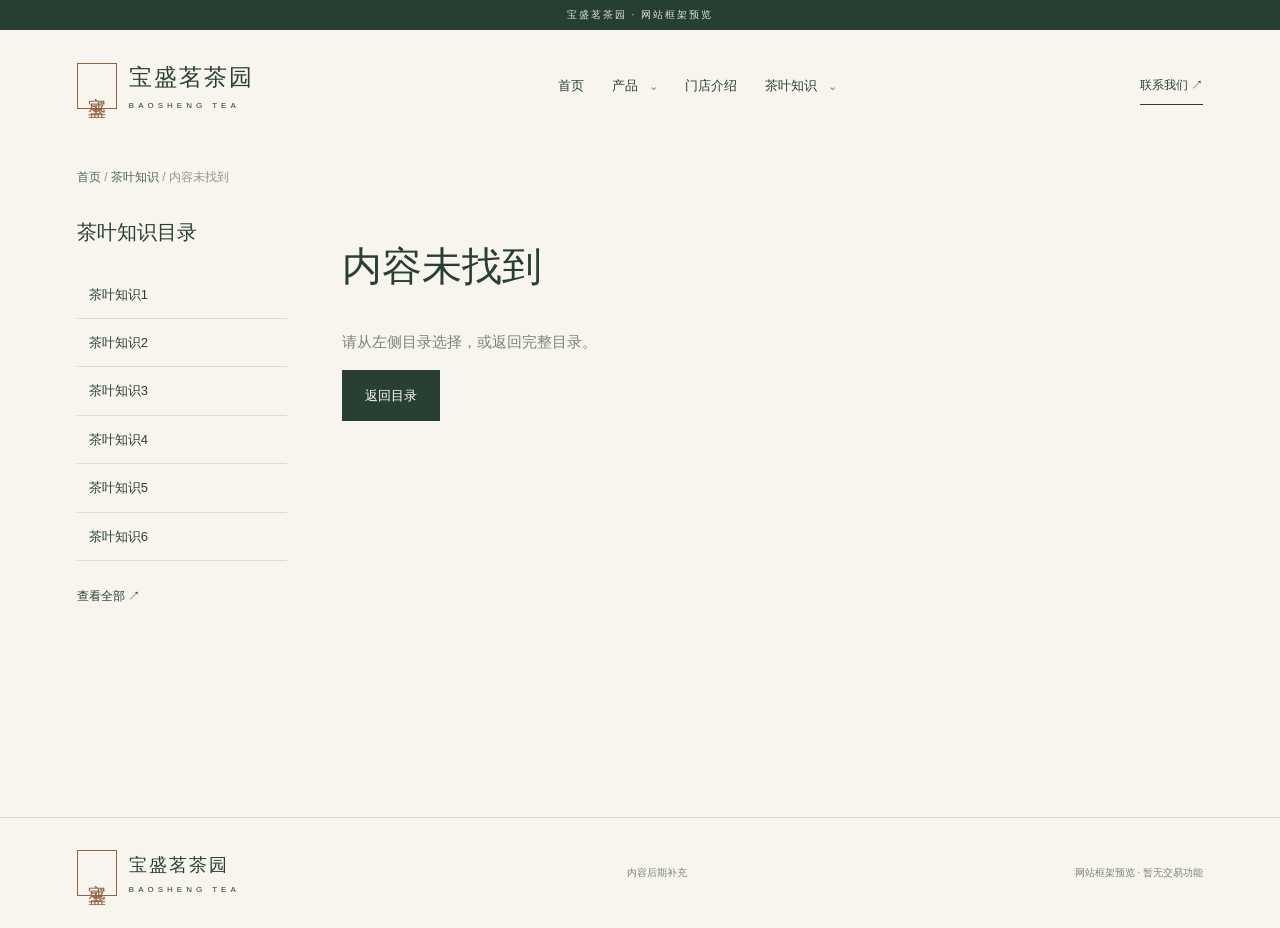
==== article.html @ 12dbf2d1 "Separate product and tea article catalogs from store homepage" ====
<!doctype html><html lang="zh-CN"><head><meta charset="utf-8"><meta name="viewport" content="width=device-width,initial-scale=1"><meta name="theme-color" content="#253d32"><meta name="description" content="宝盛茗茶园网站框架，门店、产品与茶叶知识内容后期补充。"><title>茶叶知识详情 · 宝盛茗茶园</title><link rel="stylesheet" href="style.css"></head><body data-page="article"><a class="skip" href="#main">跳到正文</a><div class="sample">宝盛茗茶园 · 网站框架预览</div><header><a class="brand" href="index.html"><span class="seal">宝盛</span><span>宝盛茗茶园<small>BAOSHENG TEA</small></span></a><nav aria-label="主导航"><a class="home-link" href="index.html">首页</a><details class="nav-group"><summary>产品 <span>⌄</span></summary><div class="nav-dropdown"><a class="menu-all" href="products.html">全部产品 ↗</a><div id="product-menu"></div></div></details><a href="index.html#story">门店介绍</a><details class="nav-group"><summary>茶叶知识 <span>⌄</span></summary><div class="nav-dropdown"><a class="menu-all" href="knowledge.html">全部茶叶知识 ↗</a><div id="knowledge-menu"></div></div></details></nav><a class="contact-link" href="index.html#contact">联系我们 ↗</a></header><main id="main"><section class="detail-wrap wrap"><p class="breadcrumb"><a href="index.html">首页</a> / <a href="knowledge.html">茶叶知识</a> / <span id="crumb-title">详情</span></p><div class="detail-layout"><aside class="catalog-sidebar"><h2>茶叶知识目录</h2><div id="detail-list" class="catalog-list"></div><a class="text-link" href="knowledge.html">查看全部 ↗</a></aside><div id="detail-content" class="detail-content"></div></div></section></main><footer><a class="brand" href="index.html"><span class="seal">宝盛</span><span>宝盛茗茶园<small>BAOSHENG TEA</small></span></a><p>内容后期补充</p><small>网站框架预览 · 暂无交易功能</small></footer><script src="content.js"></script><script src="app.js"></script></body></html>
---- style.css ----
:root{--ink:#293f33;--paper:#f7f5ee;--muted:#7c8577;--line:#d9dece;--soft:#e9ecdf;--serif:'Songti SC','STSong','SimSun',serif}*{box-sizing:border-box}html{scroll-behavior:smooth;scroll-padding-top:30px}body{margin:0;background:var(--paper);color:var(--ink);font:15px/1.8 Arial,'Microsoft YaHei',sans-serif}a{color:inherit;text-decoration:none}button,input,summary{font:inherit}a,summary,input{-webkit-tap-highlight-color:transparent}a:focus-visible,summary:focus-visible,input:focus-visible{outline:2px solid #a77546;outline-offset:5px}button,summary{cursor:pointer}.skip{position:absolute;top:-100px;background:var(--ink);color:white;padding:10px;z-index:20}.skip:focus{top:0}.sample{text-align:center;background:#273e32;color:#dce3d2;padding:6px;font-size:10px;letter-spacing:2px}header{max-width:1440px;margin:auto;padding:0 6%;height:112px;display:flex;align-items:center;justify-content:space-between;gap:25px;position:relative;z-index:5}.brand{display:flex;align-items:center;gap:12px;font:23px var(--serif);letter-spacing:2px;white-space:nowrap}.brand small{display:block;font:8px Arial;letter-spacing:4px;margin-top:8px}.seal{border:1px solid #946244;color:#946244;width:40px;height:46px;display:grid;place-items:center;writing-mode:vertical-rl;font-size:18px;letter-spacing:3px}header nav{display:flex;align-items:center;gap:28px;font-size:13px}header nav>a:hover,summary:hover{color:#987349}.contact-link{font-size:12px;border-bottom:1px solid var(--ink);padding:8px 0}.nav-group{position:relative}.nav-group summary{list-style:none;display:flex;align-items:center;gap:12px;padding:16px 0}.nav-group summary::-webkit-details-marker{display:none}.nav-group[open] summary{color:#93714b}.nav-group[open] summary span{transform:rotate(180deg)}.nav-dropdown{position:absolute;top:100%;left:-25px;width:230px;background:var(--paper);border:1px solid var(--line);box-shadow:0 12px 25px #273e3218;padding:12px;max-height:65vh;overflow-y:auto}.nav-dropdown a{display:block;padding:10px 14px;font-size:13px;border-bottom:1px solid #d9dece70}.nav-dropdown a:hover{background:var(--soft)}.nav-dropdown .menu-all{color:#8b6b45;font-size:12px;border-bottom:1px solid var(--line)}.wrap{max-width:1440px;margin:auto;padding:65px 6%}.eyebrow{font-size:10px;letter-spacing:3px;font-weight:600;color:#738268}h1,h2,h3{font-family:var(--serif);font-weight:400}h1{font-size:48px;line-height:1.4}h2{font-size:32px;line-height:1.5;margin:15px 0}h3{font-size:23px;line-height:1.5}p{color:var(--muted)}.hero{max-width:1440px;margin:auto;display:grid;grid-template-columns:1.05fr 1fr;gap:7%;padding:10px 6% 65px}.hero-art{position:relative;min-height:490px;overflow:hidden;background:#c7cfb8}.hero-art svg{display:block;position:absolute;width:100%;height:100%;inset:0;opacity:.65}.image-caption{position:absolute;left:25px;bottom:25px;right:25px;padding:18px 23px;background:#f7f5eeec;border:1px solid #fff8;display:flex;justify-content:space-between;gap:15px;align-items:center}.image-caption span{font-size:11px;letter-spacing:2px;color:var(--muted)}.image-caption strong{font:20px var(--serif);font-weight:400}.hero-copy{align-self:center;padding:25px 0}.hero h1{font-size:clamp(35px,3.9vw,57px);white-space:nowrap;letter-spacing:2px;margin:24px 0}.hero h2{font-size:24px}.hero .intro{min-height:68px;font-size:14px}.small-rule{display:block;width:38px;height:1px;background:#a8b29c;margin:30px 0}.button{display:inline-flex;gap:50px;align-items:center;justify-content:space-between;background:var(--ink);color:white;padding:14px 23px;font-size:13px}.button:hover{background:#466044}.store-story{border-top:1px solid var(--line);display:grid;grid-template-columns:1fr 1.5fr;gap:70px}.store-story>div>p{font-size:13px}.store-facts{display:grid;grid-template-columns:repeat(3,1fr);gap:25px}.store-facts article{padding-top:20px}.store-facts span{font-size:12px;color:#a9b298}.store-facts h3{font-size:20px}.store-facts p{font-size:13px}.store-gallery{background:var(--soft)}.section-head{display:flex;justify-content:space-between;align-items:end;gap:25px}.section-head>p{font-size:13px}.gallery-grid{display:grid;grid-template-columns:1fr 1fr;gap:25px;margin-top:22px}.picture-placeholder{background:#e5e8dc;min-height:245px;display:flex;align-items:center;justify-content:center;flex-direction:column;gap:13px;border:1px dashed #b0bba1;color:#7f8b73}.picture-placeholder span{font-size:11px;letter-spacing:2px}.picture-placeholder strong{font:19px var(--serif);font-weight:400}.gallery-grid .picture-placeholder{background:#f3f3e9;min-height:280px}.explore-links{display:grid;grid-template-columns:1fr 1fr;gap:50px}.explore-links>a{padding:15px 0;border-bottom:1px solid var(--line)}.explore-links>a:hover h2{color:#99774e}.explore-links span{font-size:10px;letter-spacing:2px;color:#8b947e}.explore-links h2{display:flex;justify-content:space-between}.explore-links b{font:22px Arial}.explore-links p{font-size:12px}.contact{display:grid;grid-template-columns:1fr 1fr;gap:80px;background:var(--soft);max-width:1268px;margin:20px auto 70px}.contact p{font-size:13px}.contact-info h3{margin-top:10px}.contact-info p{display:flex;justify-content:space-between;border-bottom:1px solid #cfd5c3;padding-bottom:10px}footer{border-top:1px solid var(--line);padding:32px 6%;display:flex;align-items:center;justify-content:space-between;gap:20px}footer .brand{font-size:18px}footer p,footer>small{font-size:10px;color:var(--muted)}.page-heading{padding-top:25px;padding-bottom:30px;background:#edf0e4}.page-heading h1{margin:20px 0}.page-heading>p:last-child{font-size:13px}.breadcrumb{font-size:12px;color:#8e9586;margin:0 0 30px}.breadcrumb a{color:#52664d}.catalog-layout{display:grid;grid-template-columns:220px 1fr;gap:55px;padding-top:45px;min-height:65vh}.catalog-sidebar h2{font:20px var(--serif);margin:0 0 25px}.catalog-sidebar label{display:block;font-size:11px;color:var(--muted);margin-bottom:7px}.catalog-sidebar input{width:100%;min-width:0;background:transparent;border:1px solid #c9d1bd;padding:11px;font-size:12px;color:var(--ink);border-radius:0}.catalog-sidebar #catalog-count{font-size:11px;margin:12px 0}.catalog-list{display:flex;flex-direction:column;max-height:55vh;overflow-y:auto}.catalog-list a{border-bottom:1px solid var(--line);padding:12px;font-size:13px}.catalog-list a:hover,.catalog-list a.selected{background:var(--soft);color:#3d5236}.catalog-list a.selected{border-left:3px solid #586e43}.catalog-main>.section-head h2{font-size:23px;margin:0 0 25px}.catalog-cards{display:grid;grid-template-columns:repeat(2,minmax(0,1fr));gap:35px 25px}.catalog-card{display:block;min-width:0;border-bottom:1px solid var(--line);padding-bottom:20px}.catalog-card:hover h3{color:#a07c4e}.catalog-card .picture-placeholder{min-height:220px}.catalog-card h3{margin:17px 0 8px}.catalog-card p{font-size:12px;margin:7px 0}.catalog-card .price-preview{color:#68795a}.card-more{display:block;font-size:12px;margin-top:18px}.article-number{font:43px var(--serif);color:#b4bea6;display:block;margin:10px 0 22px}.catalog-sidebar .text-link{display:block;font-size:12px;margin-top:25px}.detail-wrap{padding-top:25px;min-height:75vh}.detail-layout{display:grid;grid-template-columns:210px minmax(0,1fr);gap:55px}.product-overview{display:grid;grid-template-columns:minmax(0,1.05fr) minmax(0,1fr);gap:35px}.product-picture{min-height:340px}.product-summary{padding-top:8px}.product-summary h1{font-size:38px;margin:20px 0}.detail-price{color:#967145;font-size:18px;border-bottom:1px solid var(--line);padding-bottom:25px}.specs{display:grid;grid-template-columns:60px 1fr;gap:15px;font-size:12px;color:var(--muted)}.specs dd{margin:0}.detail-section{border-top:1px solid var(--line);margin-top:40px;padding-top:15px}.detail-section h2{font-size:25px}.detail-section p{font-size:14px;white-space:pre-wrap;overflow-wrap:anywhere}.detail-pager{display:flex;justify-content:space-between;flex-wrap:wrap;gap:20px;border-top:1px solid var(--line);padding:25px 0 0;margin-top:50px;font-size:12px}.article-body{min-height:270px}.article-description{font-size:14px}.detail-content>h1{margin-top:20px;font-size:40px}#empty-result{padding:35px;background:var(--soft);font-size:14px}[hidden]{display:none!important}@media(max-width:1000px){header{padding:0 4%;gap:15px}header nav{gap:18px}.brand{font-size:20px}.contact-link{display:none}.hero{padding-left:4%;padding-right:4%;gap:5%}.hero-art{min-height:420px}.wrap{padding-left:4%;padding-right:4%}.catalog-layout,.detail-layout{grid-template-columns:180px minmax(0,1fr);gap:30px}.store-story{gap:35px;grid-template-columns:1fr}.contact{margin:15px 4% 50px}.product-overview{grid-template-columns:1fr}.product-picture{min-height:290px}.product-summary h1{font-size:32px}.product-summary .eyebrow{margin-top:0}}@media(max-width:640px){header{height:auto;min-height:115px;flex-wrap:wrap;justify-content:center;gap:6px;padding-top:18px;padding-bottom:5px}.brand{font-size:21px}header nav{justify-content:space-between;width:100%;gap:10px;font-size:12px}header nav>a{padding:13px 0}.nav-group summary{padding:13px 0;gap:8px}.nav-dropdown{left:0;width:200px}.nav-group:last-child .nav-dropdown{left:auto;right:0}.hero{display:flex;flex-direction:column-reverse;padding-top:15px;gap:25px;padding-bottom:35px}.hero-copy{width:100%;padding:10px 0}.hero h1{font-size:39px;letter-spacing:1px;margin:15px 0}.hero h2{font-size:21px}.small-rule{margin:20px 0}.hero .intro{min-height:20px;margin-bottom:20px}.hero-art{min-height:360px;width:100%}.image-caption{left:18px;right:18px;bottom:18px;padding:15px}.image-caption strong{font-size:18px}.wrap{padding-top:35px;padding-bottom:35px}h2{font-size:27px}.store-facts{grid-template-columns:1fr;gap:0}.store-facts article{display:grid;grid-template-columns:35px 1fr 1fr;align-items:center;border-bottom:1px solid var(--line);padding:14px 0;gap:10px}.store-facts h3{margin:0;font-size:18px}.store-facts p{text-align:right}.store-story{gap:12px}.gallery-grid{grid-template-columns:1fr;gap:15px}.gallery-grid .picture-placeholder{min-height:220px}.explore-links{gap:22px}.explore-links h2{font-size:24px}.explore-links span{font-size:8px;letter-spacing:1px}.contact{grid-template-columns:1fr;gap:5px;padding:25px}.contact h2{margin:10px 0}.contact-info h3{font-size:21px}footer{flex-wrap:wrap;padding:25px 4%;gap:15px}footer>small{width:100%}.page-heading h1{font-size:37px}.catalog-layout,.detail-layout{grid-template-columns:1fr;gap:30px}.catalog-sidebar{border-bottom:1px solid var(--line);padding-bottom:20px}.catalog-sidebar h2{font-size:18px;margin-bottom:15px}.catalog-list{flex-direction:row;max-height:none;overflow-x:auto;gap:8px;padding:5px 0}.catalog-list a{white-space:nowrap;background:#edf0e4;border:1px solid var(--line);padding:8px 12px;font-size:12px}.catalog-list a.selected{border:1px solid var(--ink)}.catalog-cards{gap:25px 15px}.catalog-card .picture-placeholder{min-height:155px}.catalog-card .picture-placeholder strong{font-size:15px}.catalog-card h3{font-size:21px}.product-picture{min-height:300px}.detail-layout .catalog-sidebar .text-link{margin-top:12px}.detail-content>h1{font-size:32px}.breadcrumb{margin-bottom:20px}.article-body{min-height:200px}}@media(prefers-reduced-motion:reduce){html{scroll-behavior:auto}}
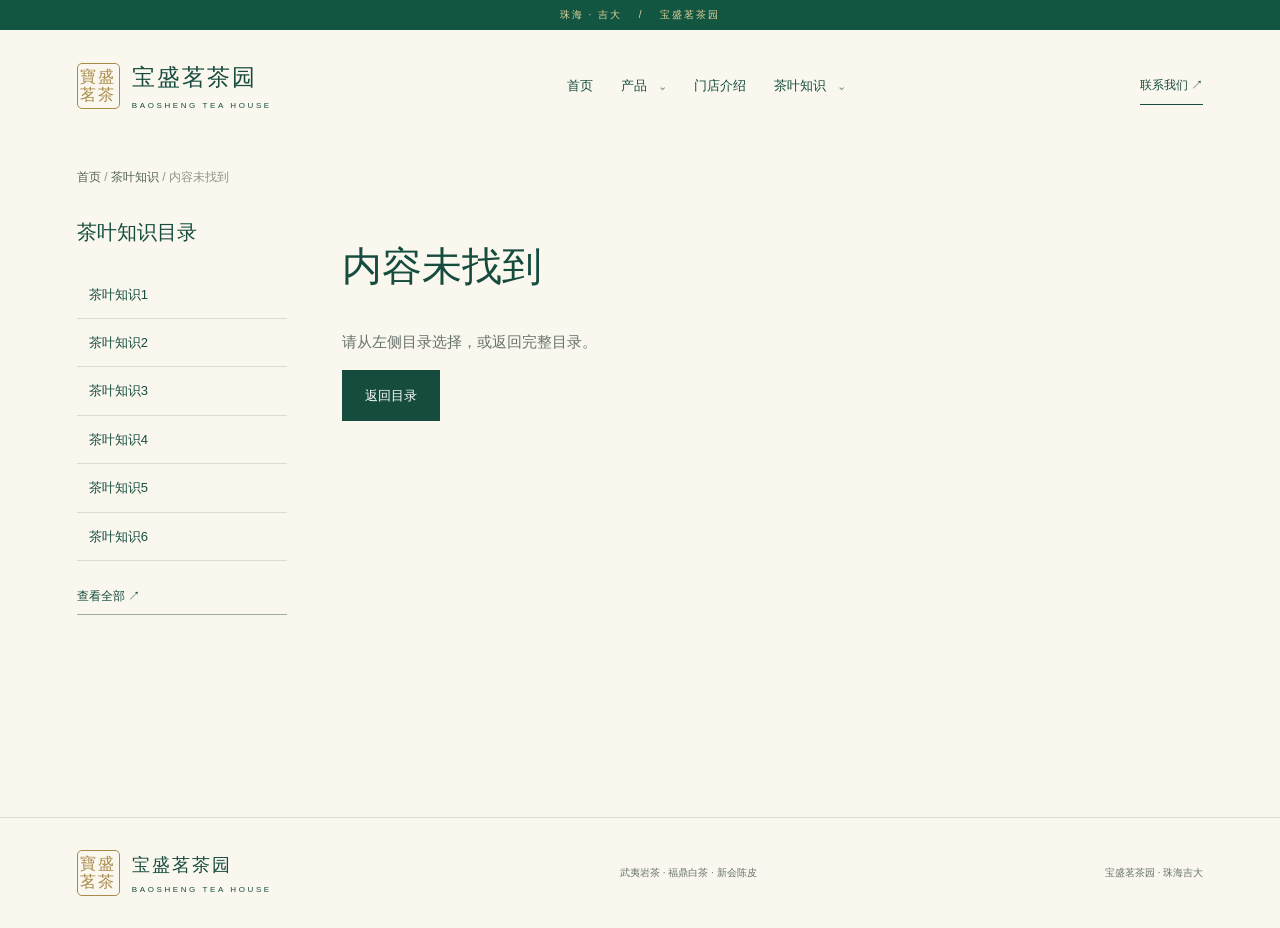
==== commit bafe75f7: "Refresh tea shop branding with storefront, citrus grove and product photographs" ====
--- a/article.html
+++ b/article.html
@@ -1 +1 @@
-<!doctype html><html lang="zh-CN"><head><meta charset="utf-8"><meta name="viewport" content="width=device-width,initial-scale=1"><meta name="theme-color" content="#253d32"><meta name="description" content="宝盛茗茶园网站框架，门店、产品与茶叶知识内容后期补充。"><title>茶叶知识详情 · 宝盛茗茶园</title><link rel="stylesheet" href="style.css"></head><body data-page="article"><a class="skip" href="#main">跳到正文</a><div class="sample">宝盛茗茶园 · 网站框架预览</div><header><a class="brand" href="index.html"><span class="seal">宝盛</span><span>宝盛茗茶园<small>BAOSHENG TEA</small></span></a><nav aria-label="主导航"><a class="home-link" href="index.html">首页</a><details class="nav-group"><summary>产品 <span>⌄</span></summary><div class="nav-dropdown"><a class="menu-all" href="products.html">全部产品 ↗</a><div id="product-menu"></div></div></details><a href="index.html#story">门店介绍</a><details class="nav-group"><summary>茶叶知识 <span>⌄</span></summary><div class="nav-dropdown"><a class="menu-all" href="knowledge.html">全部茶叶知识 ↗</a><div id="knowledge-menu"></div></div></details></nav><a class="contact-link" href="index.html#contact">联系我们 ↗</a></header><main id="main"><section class="detail-wrap wrap"><p class="breadcrumb"><a href="index.html">首页</a> / <a href="knowledge.html">茶叶知识</a> / <span id="crumb-title">详情</span></p><div class="detail-layout"><aside class="catalog-sidebar"><h2>茶叶知识目录</h2><div id="detail-list" class="catalog-list"></div><a class="text-link" href="knowledge.html">查看全部 ↗</a></aside><div id="detail-content" class="detail-content"></div></div></section></main><footer><a class="brand" href="index.html"><span class="seal">宝盛</span><span>宝盛茗茶园<small>BAOSHENG TEA</small></span></a><p>内容后期补充</p><small>网站框架预览 · 暂无交易功能</small></footer><script src="content.js"></script><script src="app.js"></script></body></html>+<!doctype html><html lang="zh-CN"><head><meta charset="utf-8"><meta name="viewport" content="width=device-width,initial-scale=1"><meta name="theme-color" content="#253d32"><meta name="description" content="宝盛茗茶园网站框架，门店、产品与茶叶知识内容后期补充。"><title>茶叶知识详情 · 宝盛茗茶园</title><link rel="stylesheet" href="style.css"></head><body data-page="article"><a class="skip" href="#main">跳到正文</a><div class="sample">珠海 · 吉大　 /　 宝盛茗茶园</div><header><a class="brand" href="index.html"><span class="seal" aria-hidden="true">寶盛<br>茗茶</span><span>宝盛茗茶园<small>BAOSHENG TEA HOUSE</small></span></a><nav aria-label="主导航"><a class="home-link" href="index.html">首页</a><details class="nav-group"><summary>产品 <span>⌄</span></summary><div class="nav-dropdown"><a class="menu-all" href="products.html">全部产品 ↗</a><div id="product-menu"></div></div></details><a href="index.html#story">门店介绍</a><details class="nav-group"><summary>茶叶知识 <span>⌄</span></summary><div class="nav-dropdown"><a class="menu-all" href="knowledge.html">全部茶叶知识 ↗</a><div id="knowledge-menu"></div></div></details></nav><a class="contact-link" href="index.html#contact">联系我们 ↗</a></header><main id="main"><section class="detail-wrap wrap"><p class="breadcrumb"><a href="index.html">首页</a> / <a href="knowledge.html">茶叶知识</a> / <span id="crumb-title">详情</span></p><div class="detail-layout"><aside class="catalog-sidebar"><h2>茶叶知识目录</h2><div id="detail-list" class="catalog-list"></div><a class="text-link" href="knowledge.html">查看全部 ↗</a></aside><div id="detail-content" class="detail-content"></div></div></section></main><footer><a class="brand" href="index.html"><span class="seal" aria-hidden="true">寶盛<br>茗茶</span><span>宝盛茗茶园<small>BAOSHENG TEA HOUSE</small></span></a><p>武夷岩茶 · 福鼎白茶 · 新会陈皮</p><small>宝盛茗茶园 · 珠海吉大</small></footer><script src="content.js"></script><script src="app.js"></script></body></html>
--- a/style.css
+++ b/style.css
@@ -1 +1,6 @@
 :root{--ink:#293f33;--paper:#f7f5ee;--muted:#7c8577;--line:#d9dece;--soft:#e9ecdf;--serif:'Songti SC','STSong','SimSun',serif}*{box-sizing:border-box}html{scroll-behavior:smooth;scroll-padding-top:30px}body{margin:0;background:var(--paper);color:var(--ink);font:15px/1.8 Arial,'Microsoft YaHei',sans-serif}a{color:inherit;text-decoration:none}button,input,summary{font:inherit}a,summary,input{-webkit-tap-highlight-color:transparent}a:focus-visible,summary:focus-visible,input:focus-visible{outline:2px solid #a77546;outline-offset:5px}button,summary{cursor:pointer}.skip{position:absolute;top:-100px;background:var(--ink);color:white;padding:10px;z-index:20}.skip:focus{top:0}.sample{text-align:center;background:#273e32;color:#dce3d2;padding:6px;font-size:10px;letter-spacing:2px}header{max-width:1440px;margin:auto;padding:0 6%;height:112px;display:flex;align-items:center;justify-content:space-between;gap:25px;position:relative;z-index:5}.brand{display:flex;align-items:center;gap:12px;font:23px var(--serif);letter-spacing:2px;white-space:nowrap}.brand small{display:block;font:8px Arial;letter-spacing:4px;margin-top:8px}.seal{border:1px solid #946244;color:#946244;width:40px;height:46px;display:grid;place-items:center;writing-mode:vertical-rl;font-size:18px;letter-spacing:3px}header nav{display:flex;align-items:center;gap:28px;font-size:13px}header nav>a:hover,summary:hover{color:#987349}.contact-link{font-size:12px;border-bottom:1px solid var(--ink);padding:8px 0}.nav-group{position:relative}.nav-group summary{list-style:none;display:flex;align-items:center;gap:12px;padding:16px 0}.nav-group summary::-webkit-details-marker{display:none}.nav-group[open] summary{color:#93714b}.nav-group[open] summary span{transform:rotate(180deg)}.nav-dropdown{position:absolute;top:100%;left:-25px;width:230px;background:var(--paper);border:1px solid var(--line);box-shadow:0 12px 25px #273e3218;padding:12px;max-height:65vh;overflow-y:auto}.nav-dropdown a{display:block;padding:10px 14px;font-size:13px;border-bottom:1px solid #d9dece70}.nav-dropdown a:hover{background:var(--soft)}.nav-dropdown .menu-all{color:#8b6b45;font-size:12px;border-bottom:1px solid var(--line)}.wrap{max-width:1440px;margin:auto;padding:65px 6%}.eyebrow{font-size:10px;letter-spacing:3px;font-weight:600;color:#738268}h1,h2,h3{font-family:var(--serif);font-weight:400}h1{font-size:48px;line-height:1.4}h2{font-size:32px;line-height:1.5;margin:15px 0}h3{font-size:23px;line-height:1.5}p{color:var(--muted)}.hero{max-width:1440px;margin:auto;display:grid;grid-template-columns:1.05fr 1fr;gap:7%;padding:10px 6% 65px}.hero-art{position:relative;min-height:490px;overflow:hidden;background:#c7cfb8}.hero-art svg{display:block;position:absolute;width:100%;height:100%;inset:0;opacity:.65}.image-caption{position:absolute;left:25px;bottom:25px;right:25px;padding:18px 23px;background:#f7f5eeec;border:1px solid #fff8;display:flex;justify-content:space-between;gap:15px;align-items:center}.image-caption span{font-size:11px;letter-spacing:2px;color:var(--muted)}.image-caption strong{font:20px var(--serif);font-weight:400}.hero-copy{align-self:center;padding:25px 0}.hero h1{font-size:clamp(35px,3.9vw,57px);white-space:nowrap;letter-spacing:2px;margin:24px 0}.hero h2{font-size:24px}.hero .intro{min-height:68px;font-size:14px}.small-rule{display:block;width:38px;height:1px;background:#a8b29c;margin:30px 0}.button{display:inline-flex;gap:50px;align-items:center;justify-content:space-between;background:var(--ink);color:white;padding:14px 23px;font-size:13px}.button:hover{background:#466044}.store-story{border-top:1px solid var(--line);display:grid;grid-template-columns:1fr 1.5fr;gap:70px}.store-story>div>p{font-size:13px}.store-facts{display:grid;grid-template-columns:repeat(3,1fr);gap:25px}.store-facts article{padding-top:20px}.store-facts span{font-size:12px;color:#a9b298}.store-facts h3{font-size:20px}.store-facts p{font-size:13px}.store-gallery{background:var(--soft)}.section-head{display:flex;justify-content:space-between;align-items:end;gap:25px}.section-head>p{font-size:13px}.gallery-grid{display:grid;grid-template-columns:1fr 1fr;gap:25px;margin-top:22px}.picture-placeholder{background:#e5e8dc;min-height:245px;display:flex;align-items:center;justify-content:center;flex-direction:column;gap:13px;border:1px dashed #b0bba1;color:#7f8b73}.picture-placeholder span{font-size:11px;letter-spacing:2px}.picture-placeholder strong{font:19px var(--serif);font-weight:400}.gallery-grid .picture-placeholder{background:#f3f3e9;min-height:280px}.explore-links{display:grid;grid-template-columns:1fr 1fr;gap:50px}.explore-links>a{padding:15px 0;border-bottom:1px solid var(--line)}.explore-links>a:hover h2{color:#99774e}.explore-links span{font-size:10px;letter-spacing:2px;color:#8b947e}.explore-links h2{display:flex;justify-content:space-between}.explore-links b{font:22px Arial}.explore-links p{font-size:12px}.contact{display:grid;grid-template-columns:1fr 1fr;gap:80px;background:var(--soft);max-width:1268px;margin:20px auto 70px}.contact p{font-size:13px}.contact-info h3{margin-top:10px}.contact-info p{display:flex;justify-content:space-between;border-bottom:1px solid #cfd5c3;padding-bottom:10px}footer{border-top:1px solid var(--line);padding:32px 6%;display:flex;align-items:center;justify-content:space-between;gap:20px}footer .brand{font-size:18px}footer p,footer>small{font-size:10px;color:var(--muted)}.page-heading{padding-top:25px;padding-bottom:30px;background:#edf0e4}.page-heading h1{margin:20px 0}.page-heading>p:last-child{font-size:13px}.breadcrumb{font-size:12px;color:#8e9586;margin:0 0 30px}.breadcrumb a{color:#52664d}.catalog-layout{display:grid;grid-template-columns:220px 1fr;gap:55px;padding-top:45px;min-height:65vh}.catalog-sidebar h2{font:20px var(--serif);margin:0 0 25px}.catalog-sidebar label{display:block;font-size:11px;color:var(--muted);margin-bottom:7px}.catalog-sidebar input{width:100%;min-width:0;background:transparent;border:1px solid #c9d1bd;padding:11px;font-size:12px;color:var(--ink);border-radius:0}.catalog-sidebar #catalog-count{font-size:11px;margin:12px 0}.catalog-list{display:flex;flex-direction:column;max-height:55vh;overflow-y:auto}.catalog-list a{border-bottom:1px solid var(--line);padding:12px;font-size:13px}.catalog-list a:hover,.catalog-list a.selected{background:var(--soft);color:#3d5236}.catalog-list a.selected{border-left:3px solid #586e43}.catalog-main>.section-head h2{font-size:23px;margin:0 0 25px}.catalog-cards{display:grid;grid-template-columns:repeat(2,minmax(0,1fr));gap:35px 25px}.catalog-card{display:block;min-width:0;border-bottom:1px solid var(--line);padding-bottom:20px}.catalog-card:hover h3{color:#a07c4e}.catalog-card .picture-placeholder{min-height:220px}.catalog-card h3{margin:17px 0 8px}.catalog-card p{font-size:12px;margin:7px 0}.catalog-card .price-preview{color:#68795a}.card-more{display:block;font-size:12px;margin-top:18px}.article-number{font:43px var(--serif);color:#b4bea6;display:block;margin:10px 0 22px}.catalog-sidebar .text-link{display:block;font-size:12px;margin-top:25px}.detail-wrap{padding-top:25px;min-height:75vh}.detail-layout{display:grid;grid-template-columns:210px minmax(0,1fr);gap:55px}.product-overview{display:grid;grid-template-columns:minmax(0,1.05fr) minmax(0,1fr);gap:35px}.product-picture{min-height:340px}.product-summary{padding-top:8px}.product-summary h1{font-size:38px;margin:20px 0}.detail-price{color:#967145;font-size:18px;border-bottom:1px solid var(--line);padding-bottom:25px}.specs{display:grid;grid-template-columns:60px 1fr;gap:15px;font-size:12px;color:var(--muted)}.specs dd{margin:0}.detail-section{border-top:1px solid var(--line);margin-top:40px;padding-top:15px}.detail-section h2{font-size:25px}.detail-section p{font-size:14px;white-space:pre-wrap;overflow-wrap:anywhere}.detail-pager{display:flex;justify-content:space-between;flex-wrap:wrap;gap:20px;border-top:1px solid var(--line);padding:25px 0 0;margin-top:50px;font-size:12px}.article-body{min-height:270px}.article-description{font-size:14px}.detail-content>h1{margin-top:20px;font-size:40px}#empty-result{padding:35px;background:var(--soft);font-size:14px}[hidden]{display:none!important}@media(max-width:1000px){header{padding:0 4%;gap:15px}header nav{gap:18px}.brand{font-size:20px}.contact-link{display:none}.hero{padding-left:4%;padding-right:4%;gap:5%}.hero-art{min-height:420px}.wrap{padding-left:4%;padding-right:4%}.catalog-layout,.detail-layout{grid-template-columns:180px minmax(0,1fr);gap:30px}.store-story{gap:35px;grid-template-columns:1fr}.contact{margin:15px 4% 50px}.product-overview{grid-template-columns:1fr}.product-picture{min-height:290px}.product-summary h1{font-size:32px}.product-summary .eyebrow{margin-top:0}}@media(max-width:640px){header{height:auto;min-height:115px;flex-wrap:wrap;justify-content:center;gap:6px;padding-top:18px;padding-bottom:5px}.brand{font-size:21px}header nav{justify-content:space-between;width:100%;gap:10px;font-size:12px}header nav>a{padding:13px 0}.nav-group summary{padding:13px 0;gap:8px}.nav-dropdown{left:0;width:200px}.nav-group:last-child .nav-dropdown{left:auto;right:0}.hero{display:flex;flex-direction:column-reverse;padding-top:15px;gap:25px;padding-bottom:35px}.hero-copy{width:100%;padding:10px 0}.hero h1{font-size:39px;letter-spacing:1px;margin:15px 0}.hero h2{font-size:21px}.small-rule{margin:20px 0}.hero .intro{min-height:20px;margin-bottom:20px}.hero-art{min-height:360px;width:100%}.image-caption{left:18px;right:18px;bottom:18px;padding:15px}.image-caption strong{font-size:18px}.wrap{padding-top:35px;padding-bottom:35px}h2{font-size:27px}.store-facts{grid-template-columns:1fr;gap:0}.store-facts article{display:grid;grid-template-columns:35px 1fr 1fr;align-items:center;border-bottom:1px solid var(--line);padding:14px 0;gap:10px}.store-facts h3{margin:0;font-size:18px}.store-facts p{text-align:right}.store-story{gap:12px}.gallery-grid{grid-template-columns:1fr;gap:15px}.gallery-grid .picture-placeholder{min-height:220px}.explore-links{gap:22px}.explore-links h2{font-size:24px}.explore-links span{font-size:8px;letter-spacing:1px}.contact{grid-template-columns:1fr;gap:5px;padding:25px}.contact h2{margin:10px 0}.contact-info h3{font-size:21px}footer{flex-wrap:wrap;padding:25px 4%;gap:15px}footer>small{width:100%}.page-heading h1{font-size:37px}.catalog-layout,.detail-layout{grid-template-columns:1fr;gap:30px}.catalog-sidebar{border-bottom:1px solid var(--line);padding-bottom:20px}.catalog-sidebar h2{font-size:18px;margin-bottom:15px}.catalog-list{flex-direction:row;max-height:none;overflow-x:auto;gap:8px;padding:5px 0}.catalog-list a{white-space:nowrap;background:#edf0e4;border:1px solid var(--line);padding:8px 12px;font-size:12px}.catalog-list a.selected{border:1px solid var(--ink)}.catalog-cards{gap:25px 15px}.catalog-card .picture-placeholder{min-height:155px}.catalog-card .picture-placeholder strong{font-size:15px}.catalog-card h3{font-size:21px}.product-picture{min-height:300px}.detail-layout .catalog-sidebar .text-link{margin-top:12px}.detail-content>h1{font-size:32px}.breadcrumb{margin-bottom:20px}.article-body{min-height:200px}}@media(prefers-reduced-motion:reduce){html{scroll-behavior:auto}}
+
+/* Brand palette inspired by the storefront. */
+:root{--ink:#154c3e;--paper:#faf7ef;--muted:#67736b;--line:#d8ddd2;--soft:#ebeee4;--gold:#dfc37d}img{max-width:100%;display:block}.sample{background:#125540;color:#e3d39e}.seal{writing-mode:horizontal-tb;display:flex;align-items:center;justify-content:center;text-align:center;line-height:1.15;letter-spacing:2px;font-size:16px;width:43px;height:46px;border:1px solid #a78a48;color:#a78a48;border-radius:5px}.brand small{letter-spacing:2.6px}.tea-hero{max-width:1440px;margin:auto;display:grid;grid-template-columns:1fr 1.05fr;background:#10543f;min-height:540px}.tea-hero-copy{padding:65px 11%;position:relative;color:#f5e8c1}.tea-hero .eyebrow{color:#d6c790;font-size:9px}.tea-hero h1{font-size:clamp(38px,4.2vw,60px);letter-spacing:5px;margin:28px 0 20px;color:#ebce85}.hero-tagline{font:30px/1.7 var(--serif);letter-spacing:4px;color:#f2e8cf}.hero-specialties{color:#d4dece;font-size:12px;letter-spacing:2px;margin:23px 0 30px}.gold-button{background:#e0c783;color:#204b3b}.gold-button:hover{background:#f1d99b}.hero-location{display:block;color:#b9c9b9;font-size:10px;letter-spacing:2px;margin-top:25px}.tea-hero-photo{position:relative;min-width:0}.tea-hero-photo>img{width:100%;height:100%;object-fit:cover}.photo-label{position:absolute;bottom:18px;left:22px;color:#fff;font-size:10px;letter-spacing:1.5px;text-shadow:0 1px 4px #000;background:#163d2fbd;padding:6px 12px}.specialty-band{display:flex;justify-content:center;gap:65px;padding:23px 4%;border-bottom:1px solid var(--line);font:17px var(--serif);letter-spacing:4px}.specialty-band i{color:#b39350;font-style:normal}.store-feature{display:grid;grid-template-columns:1.2fr 1fr;gap:8%;align-items:center;padding-top:85px;padding-bottom:85px}.feature-image{position:relative}.feature-image img{width:100%;height:auto}.feature-copy h2{font-size:36px;margin:22px 0}.feature-copy>p{font-size:14px}.editorial-note{border-top:1px solid var(--line);margin-top:22px;padding:18px 0 10px;display:flex;gap:35px;font-size:12px}.editorial-note p{margin:0}.text-link{font-size:12px;border-bottom:1px solid #a2ad9a;padding-bottom:6px}.orchard-section{background:#e9eee3}.orchard-grid{display:grid;grid-template-columns:1fr 1fr .85fr;gap:25px;margin-top:25px;align-items:center}.orchard-grid figure{margin:0}.orchard-grid img{width:100%;height:360px;object-fit:cover;object-position:center}.orchard-grid figcaption{font-size:10px;color:var(--muted);padding-top:10px;letter-spacing:2px}.orchard-copy{padding-left:12px}.large-char{font:75px var(--serif);color:#a6b295}.orchard-copy h3{font-size:23px}.orchard-copy p{font-size:12px}.orchard-copy .text-link{display:inline-block;margin-top:20px}.contact-info p{gap:25px}.contact-info span{text-align:right}.catalog-photo{background:#eeece5;aspect-ratio:4/3;overflow:hidden}.catalog-photo img{width:100%;height:100%;object-fit:contain}.product-picture{background:#eeece5;display:flex;align-items:center;justify-content:center;overflow:hidden}.product-picture img{width:100%;max-height:480px;object-fit:contain}.product-gallery{display:grid;grid-template-columns:repeat(2,minmax(0,1fr));gap:16px;margin-top:20px}.product-gallery img{width:100%;height:240px;object-fit:contain;background:#eeece5}
+@media(max-width:1000px){.tea-hero-copy{padding:45px 8%}.tea-hero{min-height:490px}.orchard-grid{grid-template-columns:1fr 1fr}.orchard-copy{grid-column:1/-1;padding:0}.large-char{display:none}.orchard-copy h3{margin-top:8px}.store-feature{gap:5%}.feature-copy h2{font-size:30px}}
+@media(max-width:640px){.tea-hero{grid-template-columns:1fr;min-height:0}.tea-hero-copy{padding:30px 6% 35px}.tea-hero h1{font-size:39px;letter-spacing:3px;margin:20px 0}.hero-tagline{font-size:25px;margin:16px 0}.hero-tagline br{display:none}.hero-specialties{font-size:11px;letter-spacing:1px}.tea-hero-photo{height:300px}.tea-hero-photo>img{object-position:center}.hero-location{margin-top:20px}.specialty-band{gap:15px;font-size:13px;letter-spacing:1px;padding:21px 4%}.store-feature{grid-template-columns:1fr;gap:24px;padding-top:40px;padding-bottom:40px}.feature-copy h2{font-size:29px}.orchard-grid{gap:13px}.orchard-grid img{height:250px}.orchard-grid figcaption{font-size:9px;letter-spacing:0}.section-head{align-items:start;flex-direction:column;gap:0}.section-head h2{margin-bottom:0}.section-head>p{font-size:11px}.orchard-copy{padding-top:15px}.product-gallery img{height:160px}.contact-info span{max-width:75%}.catalog-card h3{font-size:19px}.catalog-photo{aspect-ratio:1}.photo-label{font-size:9px;left:12px;bottom:12px}}
